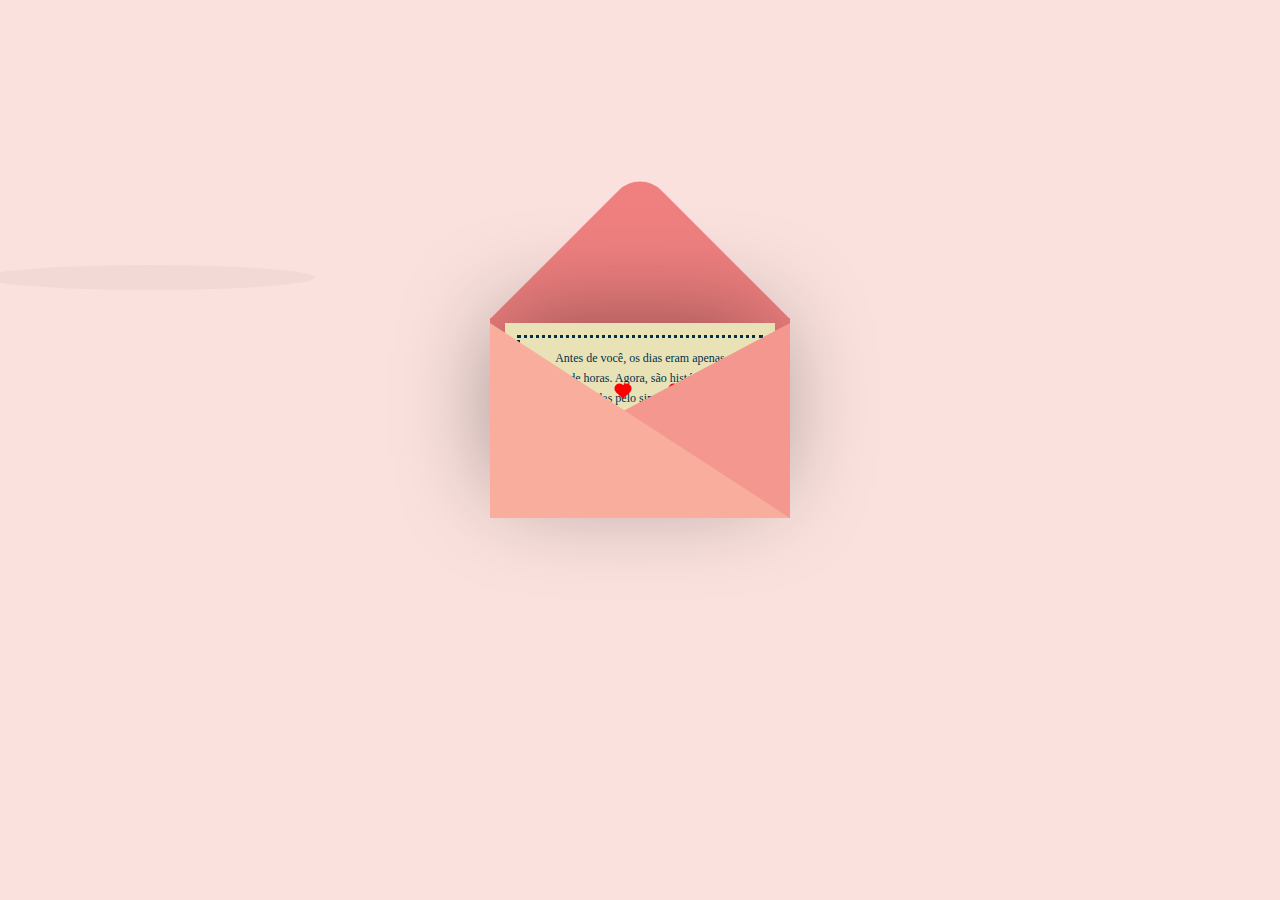
==== pagination2.html @ ec331271 "Surpresa!" ====
<!DOCTYPE html>
<html lang="en">
  <head>
    <meta charset="UTF-8" />
    <meta name="viewport" content="width=device-width, initial-scale=1.0" />
    <title>Surpresa para Ana</title>
    <link rel="stylesheet" href="pagination.css" />
    <script src="jquery-3.7.1.js"></script>
  </head>
  <body>
    <script>$(document).ready(function () {
        $('.container').mouseenter(function () {
            $('.card').stop().animate({
                top: '-90px'
            }, 'slow');
        }).mouseleave(function () {
            $('.card').stop().animate({
                top: 0
            }, 'slow');
        });
    });</script>
    <div class="container">
      <div class="valentines">
        <div class="envelope"></div>
        <div class="front"></div>
        <div class="card">
          <div class="text">
            Antes de você, os dias eram apenas <br>sucessões de horas. Agora, são
            histórias vibrantes, coloridas pelo simples fato de <br>você existir
            nelas. Ana eu te amo 💞
          </div>
          <div class="heart"></div>
        </div>
        <div class="hearts">
          <div class="one"></div>
          <div class="two"></div>
          <div class="three"></div>
          <div class="four"></div>
          <div class="five"></div>
        </div>
      </div>
    </div>
    <div class="shadow"></div>
    <div></div>
  </body>
</html>
---- pagination.css ----
body {
  display: flex;
  justify-content: center;
  align-items: center;
  height: 80vh;
  background-color: #fae1dd;
}
.container {
  position: relative;
}
.valentines {
  position: relative;
  top: 50px;
  cursor: pointer;
  animation: up 3s linear infinite;
}
@keyframes up {
  0%,
  100% {
    transform: translateY(0);
  }
  50% {
    transform: translateY(-30px);
  }
}
.envelope {
  position: relative;
  width: 300px;
  height: 200px;
  background-color: #f08080;
}
.envelope::before {
  background-color: #f08080;
  content: "";
  position: absolute;
  width: 212px;
  height: 212px;
  transform: rotate(45deg);
  top: -105px;
  left: 44px;
  border-radius: 30px 0 0 0;
}
.card {
  position: absolute;
  background-color: #eae2b7;
  width: 270px;
  height: 170px;
  top: 5px;
  left: 15px;
  box-shadow: -5px -5px 100px rgba(0, 0, 0, 0.4);
}
.card:before {
  content: "";
  position: absolute;
  border: 3px solid #003049;
  border-style: dotted;
  width: 240px;
  height: 140px;
  left: 12px;
  top: 12px;
}
.text {
  position: absolute;
  font-family: "Brush Script MT", cursive;
  font-size: 12px;
  text-align: center;
  line-height: 20px;
  top: 25px;
  color: #003049;
}
.hearts {
  position: absolute;
  top: 15px;
}
@keyframes heart {
  0% {
    transform: translateY(0) rotate(-45deg) scale(0.3);
    opacity: 1;
  }
  100%{
    transform: translateY(-150px) rotate(-45deg) scale(1.3);
  }
}
.one,
.two,
.three,
.four,
.five {
  background-color: red;
  display: inline-block;
  height: 10px;
  width: 10px;
  margin: 0 10px;
  position: relative;
  transform: rotate(-45deg);
  top: 50px;
}
.one:before,
.one:after,
.two:before,
.two:after,
.three:before,
.three:after,
.four:before,
.four:after,
.five:before,
.five:after {
  content: "";
  background-color: red;
  border-radius: 50%;
  width: 10px;
  height: 10px;
  position: absolute;
}
.one:before,
.two:before,
.three:before,
.four:before,
.five:before {
  top: -5px;
  left: 0;
}
.one:after,
.two:after,
.three:after,
.four:after,
.five:after {
  left: 5px;
  top: 0;
}
.one {
  left: 10px;
  animation: heart 1s ease-out infinite;
}
.two {
  left: 30px;
  animation: heart 2s ease-out infinite;
}
.three {
  left: 50px;
  animation: heart 1.5s ease-out infinite;
}
.four {
  left: 70px;
  animation: heart 2.3s ease-out infinite;
}
.five {
  left: 90px;
  animation: heart 1.7s ease-out infinite;
}
.front {
  position: absolute;
  border-right: 180px solid #f4978e;
  border-top: 95px solid transparent;
  border-bottom: 100px solid transparent;
  left: 120px;
  top: 5px;
  width: 0;
  height: 0;
  z-index: 10;
}
.front:before {
  position: absolute;
  content: "";
  border-left: 300px solid #f8ad9d;
  border-top: 195px solid transparent;
  left: -120px;
  top: -95px;
  width: 0;
  height: 0;
}
.shadow {
  position: absolute;
  width: 330px;
  height: 25px;
  border-radius: 50%;
  background-color: rgba(0, 0, 0, 0.03);
  top: 265px;
  left: -15px;
  z-index: -1;
  animation: scale 3s linear infinite;
}
@keyframes scale {
  0%,
  100% {
    transform: scaleX(1);
  }
  50% {
    transform: scaleX(0.85);
  }
}
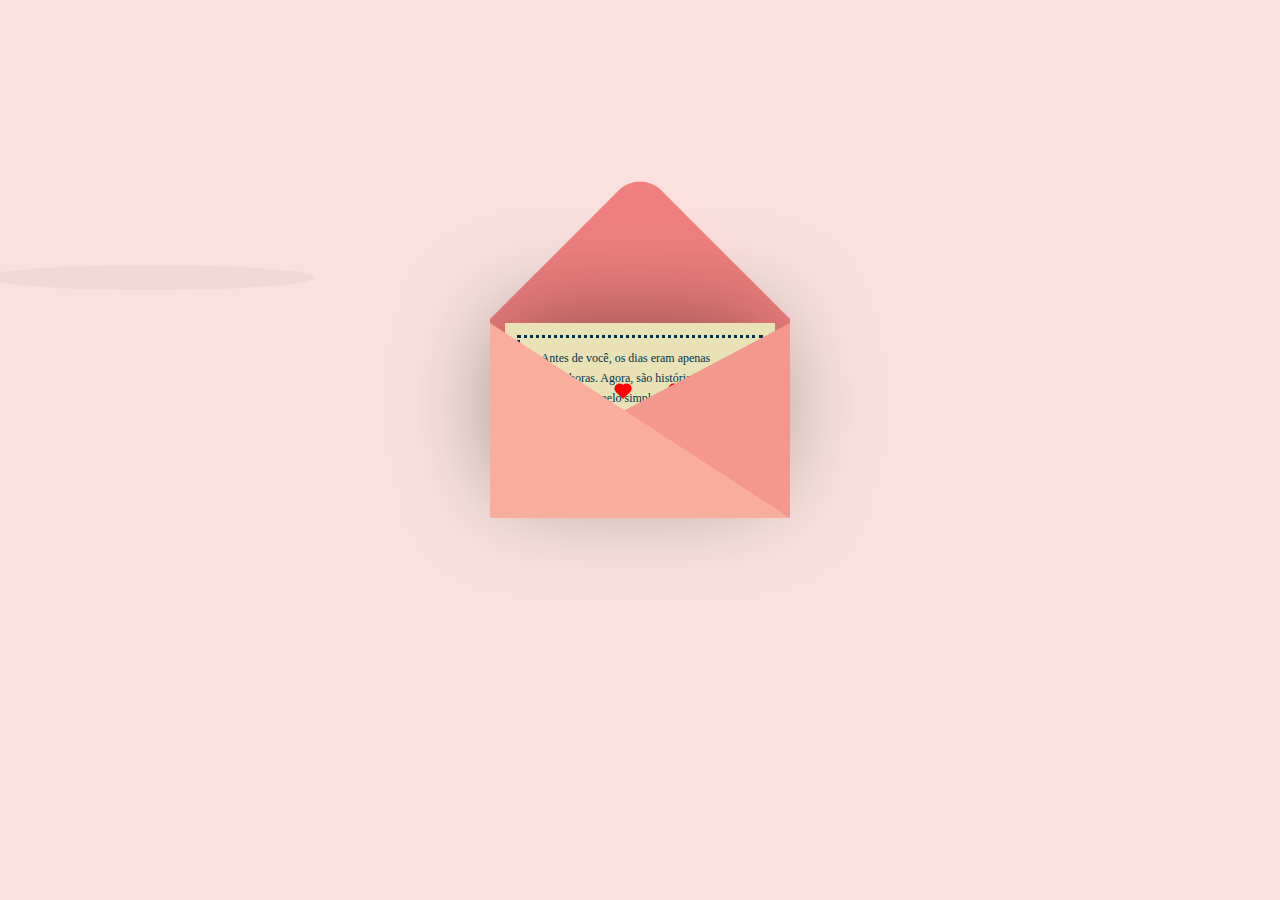
==== commit 68db0ba2: "quebra de linha" ====
--- a/pagination2.html
+++ b/pagination2.html
@@ -26,7 +26,7 @@
         <div class="card">
           <div class="text">
             Antes de você, os dias eram apenas <br>sucessões de horas. Agora, são
-            histórias vibrantes, coloridas pelo simples fato de <br>você existir
+            histórias vibrantes, <br>coloridas pelo simples fato de <br>você existir
             nelas. Ana eu te amo 💞
           </div>
           <div class="heart"></div>
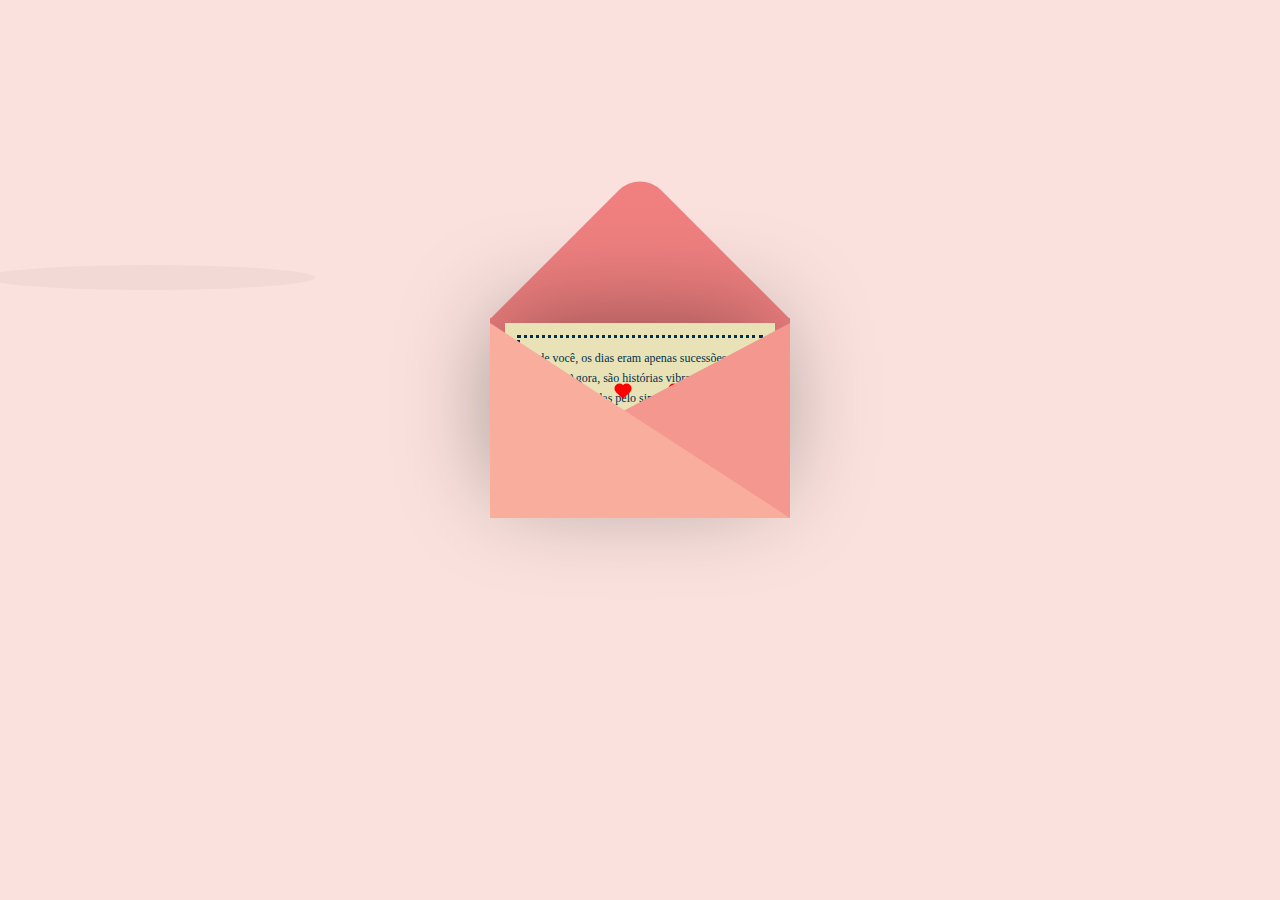
==== commit b11200b8: "Quebra de linha" ====
--- a/pagination2.html
+++ b/pagination2.html
@@ -25,7 +25,7 @@
         <div class="front"></div>
         <div class="card">
           <div class="text">
-            Antes de você, os dias eram apenas <br>sucessões de horas. Agora, são
+            Antes de você, os dias eram apenas sucessões de horas. Agora, são
             histórias vibrantes, <br>coloridas pelo simples fato de <br>você existir
             nelas. Ana eu te amo 💞
           </div>
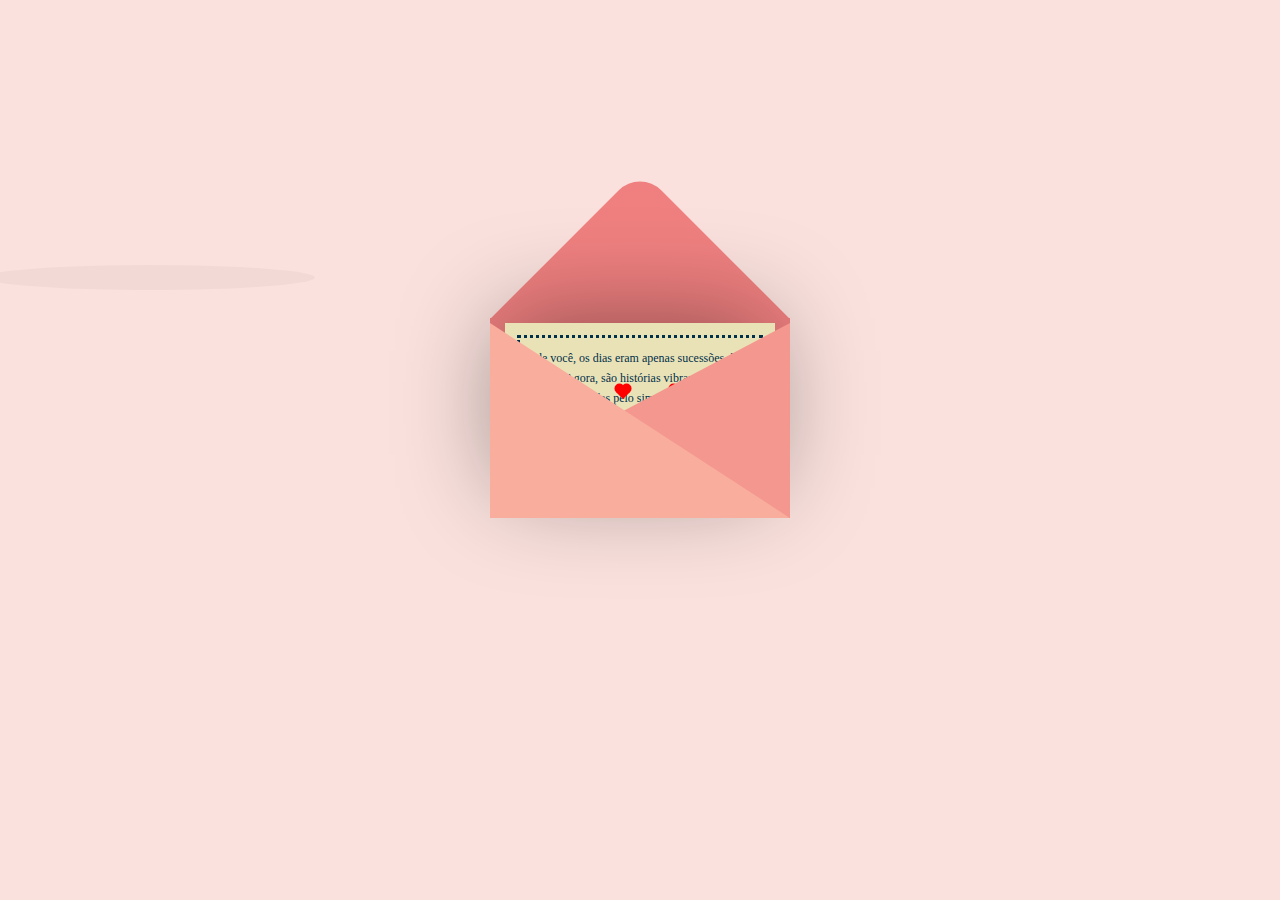
==== commit d77cf8b2: "quebra de linha" ====
--- a/pagination2.html
+++ b/pagination2.html
@@ -25,7 +25,7 @@
         <div class="front"></div>
         <div class="card">
           <div class="text">
-            Antes de você, os dias eram apenas sucessões de horas. Agora, são
+            Antes de você, os dias eram apenas sucessões de horas. <br> Agora, são
             histórias vibrantes, <br>coloridas pelo simples fato de <br>você existir
             nelas. Ana eu te amo 💞
           </div>
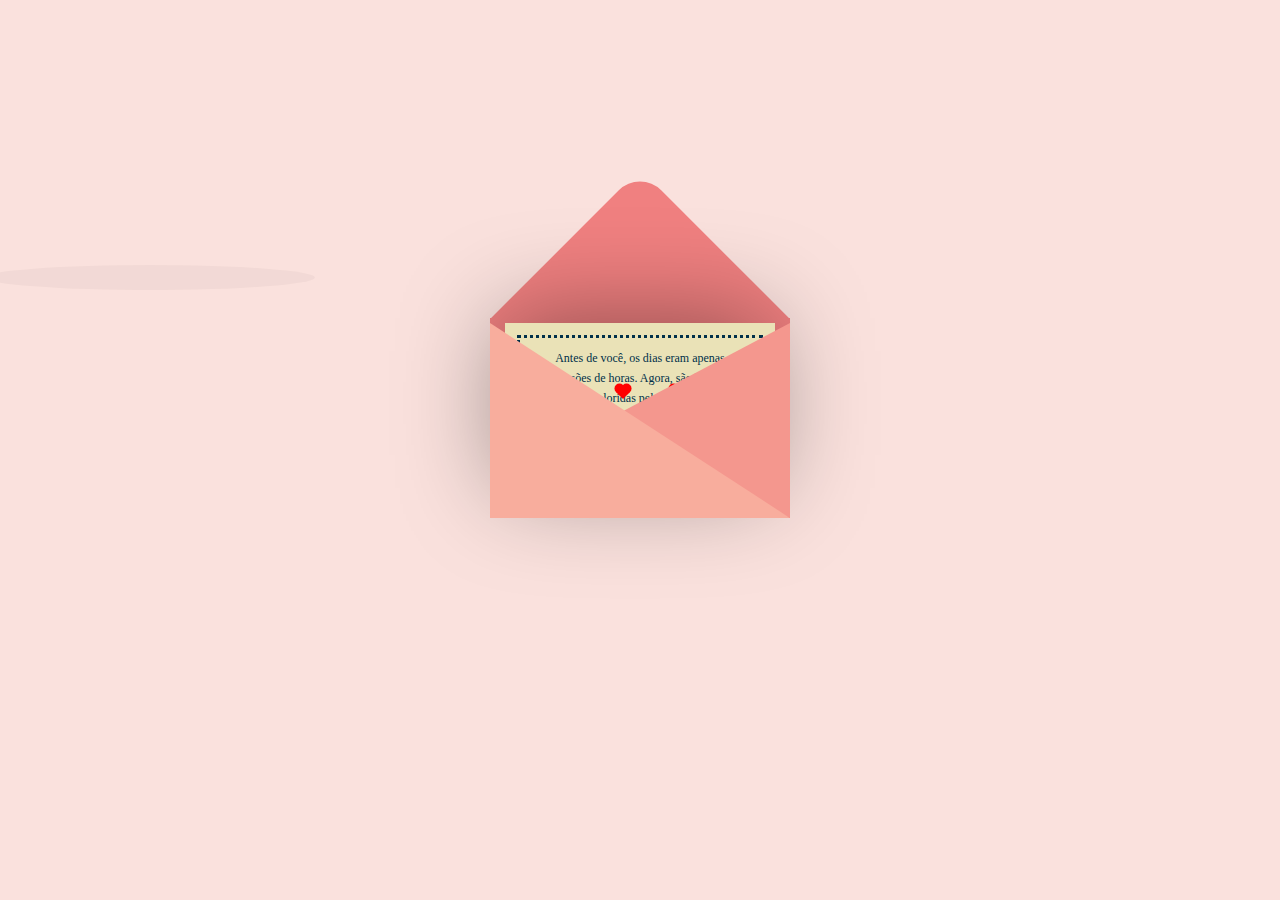
==== commit 204e2559: "quebra de linha" ====
--- a/pagination2.html
+++ b/pagination2.html
@@ -25,8 +25,8 @@
         <div class="front"></div>
         <div class="card">
           <div class="text">
-            Antes de você, os dias eram apenas sucessões de horas. <br> Agora, são
-            histórias vibrantes, <br>coloridas pelo simples fato de <br>você existir
+            Antes de você, os dias eram apenas <br>sucessões de horas. Agora, são
+            histórias vibrantes,coloridas pelo simples fato de <br>você existir
             nelas. Ana eu te amo 💞
           </div>
           <div class="heart"></div>
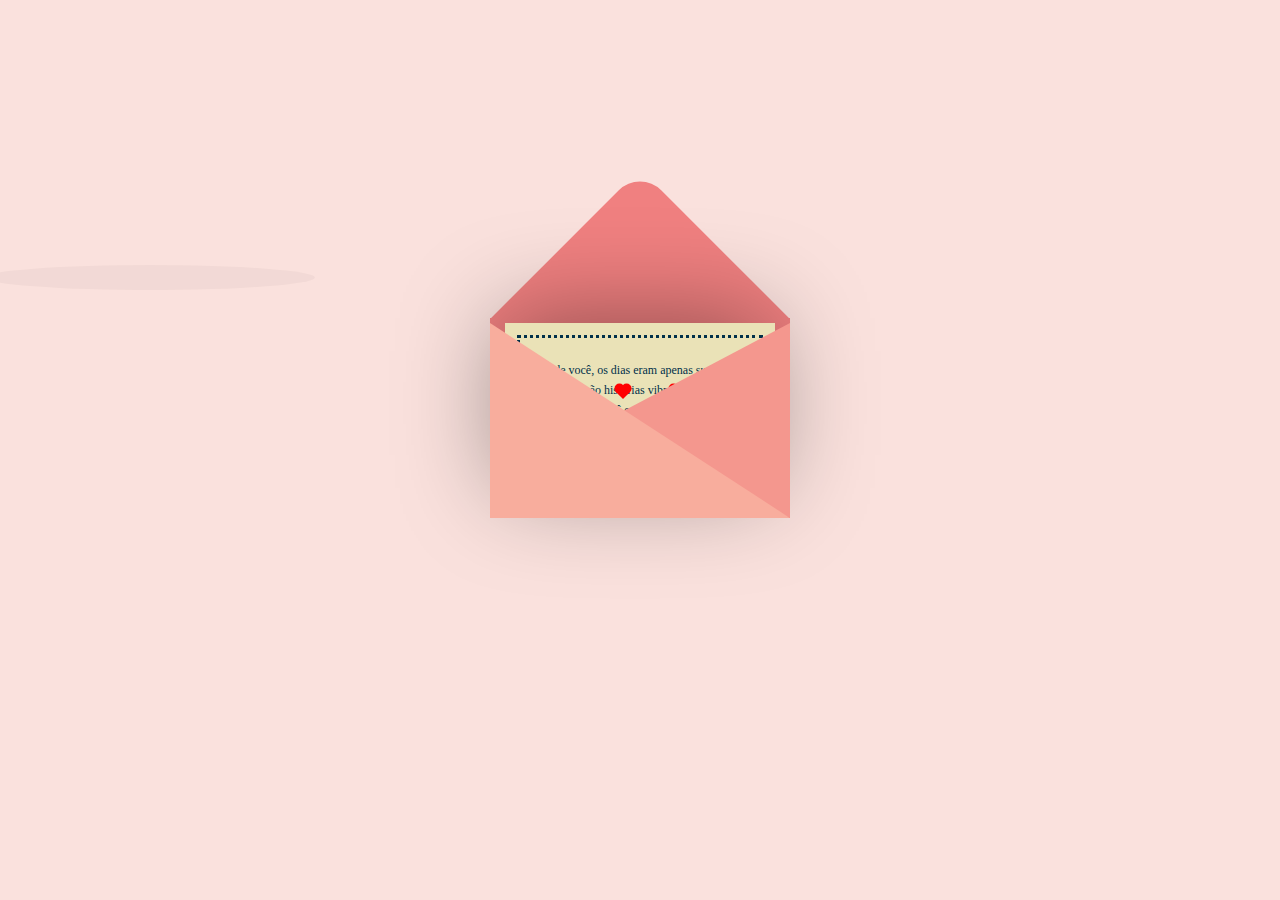
==== commit 3e4cc0e9: "Quebra de linha" ====
--- a/pagination2.html
+++ b/pagination2.html
@@ -25,8 +25,8 @@
         <div class="front"></div>
         <div class="card">
           <div class="text">
-            Antes de você, os dias eram apenas <br>sucessões de horas. Agora, são
-            histórias vibrantes,coloridas pelo simples fato de <br>você existir
+            Antes de você, os dias eram apenas sucessões de horas. Agora, são
+            histórias vibrantes,coloridas pelo simples fato de você existir
             nelas. Ana eu te amo 💞
           </div>
           <div class="heart"></div>
--- a/pagination.css
+++ b/pagination.css
@@ -60,6 +60,8 @@
   top: 12px;
 }
 .text {
+ word-wrap: break-word;
+ padding: 1em;
   position: absolute;
   font-family: "Brush Script MT", cursive;
   font-size: 12px;
